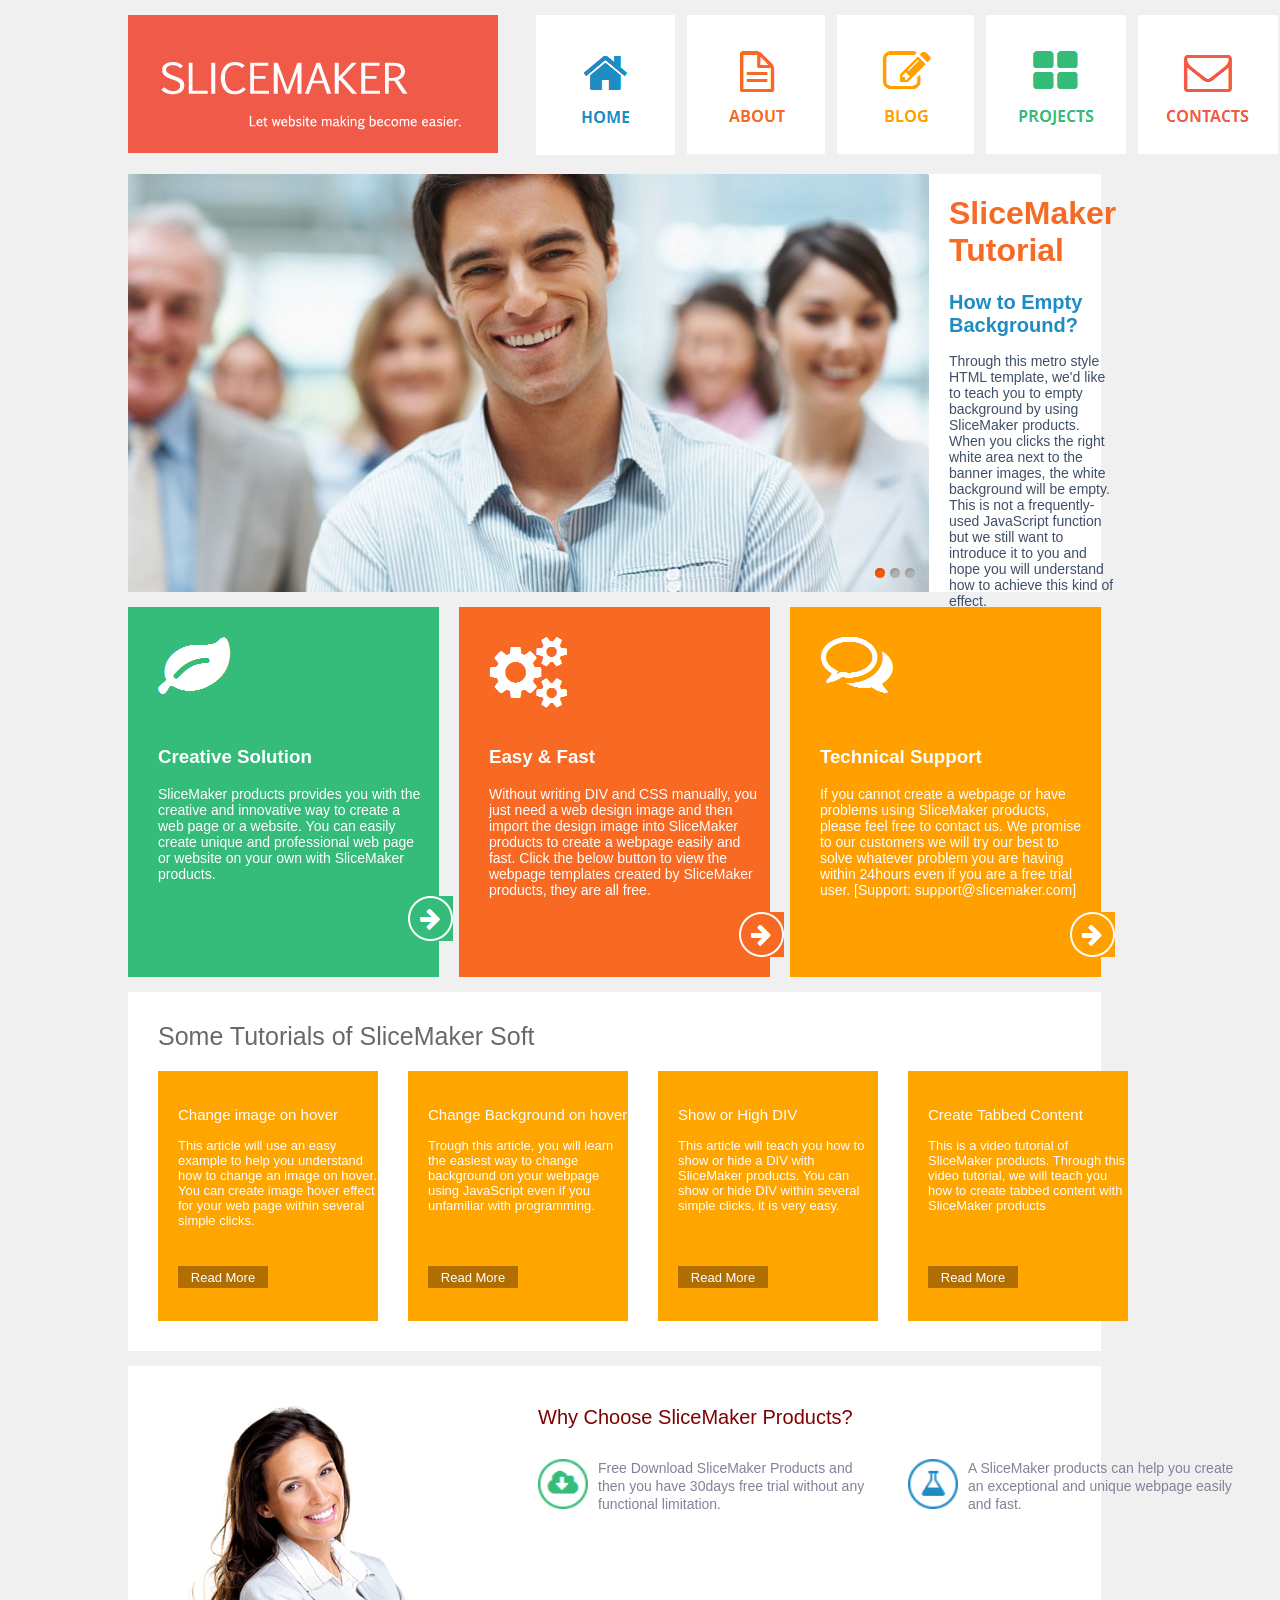
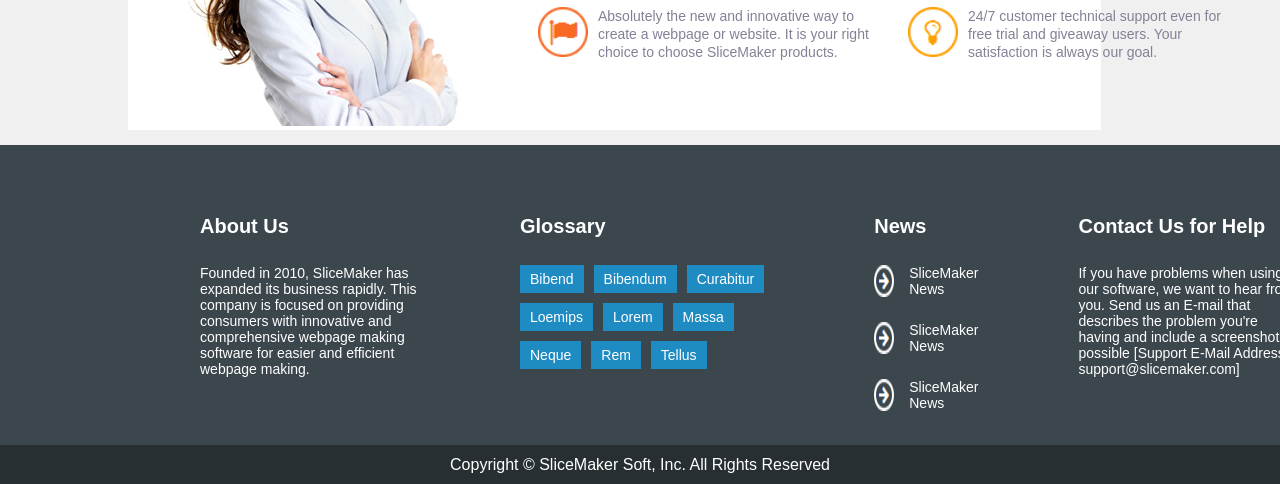
==== index.html @ e336437c "file renamed" ====
<!DOCTYPE html>
<html lang="en">
<head>
	<title>project</title>
	<meta charset="utf-8">
	<link rel="stylesheet" type="text/css" href="project.css">
</head>
<body>
	
	<div class="project">
		<div class="super_container">
		<header class="header d-flex flex-row">
			<div class="header_content d-flex flex-row align-items-center">
			<div class="logo_container row d-flex">
				<div class="logo">
					<img src="images/logo.png" style="margin-right: 22px;">
				</div>
				<div class="nav">
					<ul class="main_nav_item row d-flex">
					<li class="nav_item"><a href="#"><img src="images/index.png"></a></li>
					<li class="nav_item"><a href=""><img src="images/about.png"></a></li>
					<li class="nav_item"><a href=""><img src="images/blog.png"></a></li>
					<li class="nav_item"><a href=""><img src="images/projects.png"></a></li>
					<li class="nav_item"><a href=""><img src="images/contacts.png"></a></li>
				</ul>
				</div>
			</div>
			</div>
		</header>
		<div class="banner">
			<div class="row d-flex align-items-center">
			<div class="col-md-4">
				<img src="images/main_img.jpg">
			</div>
			<div class="banner_content">
				<div class="col-md-4 content-text">
				<h1>SliceMaker Tutorial</h1>
				<h2>How to Empty Background?</h2>
				<p>Through this metro style HTML template, we'd like to teach you to empty background by using SliceMaker products. <br>
				When you clicks the right white area next to the banner images, the white background will be empty. This is not a frequently-used JavaScript function but we still want to introduce it to you and hope you will understand how to achieve this kind of effect.</p>
			</div>
			<button class="btn_1">Read More</button>
			</div>
		</div>
		</div>
		<!-- <--------------blocks------------->
		<div class="row d-flex align-items-center">
			<div class="blocks">
				<div class="column_1">
					<div class="creative">
						<img src="images/creative.png" alt="">
					</div>
					<div class="content">
						<h3>Creative Solution</h3>
						<p>SliceMaker products provides you with the creative and innovative way to create a web page or a website. You can easily create unique and professional web page or website on your own with SliceMaker products.</p>
					</div>
					<div class="arrow">
						<img src="images/creative_arrow.gif" alt="">
					</div>
					
				</div>
				<div class="column_2">
					<div class="creative">
						<img src="images/easy.png" alt="">
					</div>
					<div class="content">
						<h3>Easy & Fast</h3>
						<p>Without writing DIV and CSS manually, you just need a web design image
						and then import the design image into SliceMaker products to create a
						webpage easily and fast. Click the below button to view the webpage templates created by 
						SliceMaker products, they are all free.</p>
					</div>
					<div class="arrow">
						<img src="images/easy_arrow.gif" alt="">
					</div>
					
				</div>
				<div class="column_3">
					<div class="creative">
						<img src="images/technical.png" alt="">
					</div>
					<div class="content">
						<h3>Technical Support</h3>
						<p>If you cannot create a webpage or have problems using SliceMaker
						products, please feel free to contact us. We promise to our customers we
						will try our best to solve whatever problem you are having within 24hours
						even if you are a free trial user. [Support: support@slicemaker.com]</p>
					</div>
					<div class="arrow">
						<img src="images/technical_arrow.png" alt="">
					</div>
					
				</div>
			</div>
		</div>

		<!-- --------------Article------------ -->
				<div class="Article">
					<div class="title">Some Tutorials of SliceMaker Soft</div>
					<div class="row d-flex">
						<div class="tutorial">
							<div class="main">Change image on hover</div>
							<p>This article will use an easy example to help you 
							understand how to change an image on hover. You can 
							create image hover effect for your web page within 
							several simple clicks.</p>
							<button class="button">Read More</button>
						</div>
						<div class="tutorial">
							<div class="main">Change Background on hover</div>
							<p>Trough this article, you will learn the easiest way to change 
								background on your webpage using JavaScript even if you unfamiliar
								with programming.</p>
							<button class="button">Read More</button>
						</div>
						<div class="tutorial">
							<div class="main">Show or High DIV</div>
							<p>This article will teach you how to show or hide a DIV
								with SliceMaker products. You can show or hide DIV
								within several simple clicks, it is very easy.
							</p>
							<button class="button">Read More</button>
						</div>
						<div class="tutorial">
							<div class="main">Create Tabbed Content</div>
							<p>This is a video tutorial of SliceMaker products. Through
								this video tutorial, we will teach you how to create tabbed content
								with SliceMaker products</p>
							<button class="button">Read More</button>
						</div>
						
					</div>
				</div>

				<!-- -------------------Service--------------------------- -->

				<div class="service">
					<div class="row d-flex">
						<div class="img">
							<img src="images/model.png">
						</div>
						<div class="content_2">
							<div class="main_2">
								<span>Why Choose SliceMaker Products?</span>
							</div>
							<div class="download row d-flex">
								<div class="icons">
									<img src="images/download.png" align="" style="width: 50px;height: 50px;">
								</div>
								<p>Free Download SliceMaker Products and then
								you have 30days free trial without any functional limitation.</p>
								<div class="icons_1">
									<img src="images/lab.png" align="" style="width: 50px;height: 50px;">
								</div>
								<p>A SliceMaker products can help you create an exceptional
									and unique webpage easily and fast.</p>
								
							</div>
							<div class="download_1 row d-flex">
								<div class="icons">
									<img src="images/flag.png" align="" style="width: 50px;height: 50px;">
								</div>
								<p>Absolutely the new and innovative way to create
									a webpage or website. It is your right choice to choose
									SliceMaker products.</p>
								<div class="icons_1">
									<img src="images/bulb.png" align="" style="width: 50px;height: 50px;">
								</div>
								<p>24/7 customer technical support even for free trial and giveaway
									users. Your satisfaction is always our goal.</p>
								
							</div>
							
						</div>
						
					</div>
				</div>
	</div>

	<!-- ------------------footer----------------- -->
				<div class="footer_container">
					<div class="footer row d-flex">
						<div class="division">
							<h4>About Us</h4>
							<p>Founded in 2010, SliceMaker has
							expanded its business rapidly. This 
							company is focused on providing consumers
						with innovative and comprehensive webpage 
						making software for easier and efficient 
						webpage making.</p>
							
						</div>
						<div class="division">
							<h4>Glossary</h4>
							<div class="rectanle_box row d-flex">
								<div class="box_2">
								<span>Bibend</span>
							</div>
							<div class="box_2">
								<span>Bibendum</span>
							</div>
							<div class="box_2">
								<span>Curabitur</span>
							</div>
							</div>
							<div class="rectanle_box row d-flex">
								<div class="box_2">
								<span>Loemips</span>
							</div>
							<div class="box_2">
								<span>Lorem</span>
							</div>
							<div class="box_2">
								<span>Massa</span>
							</div>
							</div>
							<div class="rectanle_box row d-flex">
								<div class="box_2">
								<span>Neque</span>
							</div>
							<div class="box_2">
								<span>Rem</span>
							</div>
							<div class="box_2">
								<span>Tellus</span>
							</div>
							</div>
						</div>
						<div class="division">
							<h4>News</h4>
							<div class="icons_2 row d-flex">
								<img src="images/white_arrow.png">
								<span>SliceMaker News</span>
							</div>
							<div class="icons_2 row d-flex">
								<img src="images/white_arrow.png">
								<span>SliceMaker News</span>
							</div>
							<div class="icons_2 row d-flex">
								<img src="images/white_arrow.png">
								<span>SliceMaker News</span>
							</div>
							
						</div>
						<div class="division">
							<h4>Contact Us for Help</h4>
							<p>If you have problems when using
								our software, we want to hear from you.
								Send us an E-mail that describes the problem
								you're having and include a screenshot if possible
								[Support E-Mail Address: support@slicemaker.com]</p>
							
						</div>

						
					</div>

					
				</div>
				<!-- -----------copyright-------------- -->
				<div class="copyright">
					<div class="text-center">
						<span>Copyright &copy; SliceMaker Soft, Inc. All Rights Reserved</span>
						
					</div>
					
				</div>
	</div>

</body>
</html>
---- project.css ----
@charset "utf-8";


		body {
			margin: 0px;
			padding: 0px;
		}
		html {
			width: 100%;
			font-family: sans-serif;
			align-items: center;
			vertical-align: middle;
			background-color: #f0f0f0;
		}
		.main_nav_item {
			margin: 0;
			padding: 0;
			margin-left: 4px;
		}
		.nav_item {
			list-style: none;
			margin-left: 12px;
		}
		.project {
			width: 100%;
			background-color: #f0f0f0;
		}
		.super_container {
			margin-left: 10%;
			padding-top: 15px;
			width: 76%;
		}
		.banner {
			margin-top: 15px;
			background-color: #ffffff;
			width: 100%;
			height: 418px;
		}
		.banner_content {
			width: 300px;
			padding-left: 20px;
			font-family: sans-serif;
		}
		.banner_content h1{
			font-family: sans-serif;
			color: #f56a25;
		}
		.banner_content h2{
			font-size: 20px;
			color: #1e8bc3;
		}
		.banner_content p{
			font-size: 14px;
			color: #3e4f67;
		}
		.btn_1 {
			width: 120px;
			height: 30px;
			background-color: #1e8bc3;
			color: #ffffff;
			margin-top: 15px;
			text-align: center;
			font-family: sans-serif;
			border: none;
		}

		/*<------------blocks------------->*/
		.row {
			display: flex;
		}
		.blocks {
			width: 100%;
			display: flex;
			margin-top: 15px;
		}
		.column_1 {
			background-color: #35bc7a;
			width: 370px;
			height: 370px;
			margin-right: 20px;
		}
		.column_2 {
			background-color: #f86923;
			width: 370px;
			height: 370px;
			margin-right: 20px;
		}
		.column_3 {
			background-color: #ff9f00;
			width: 370px;
			height: 370px;
		}
		.creative {
			position: relative;
			width: 30px;
			height: 30px;
			margin-left: 30px;
			margin-top: 30px;
		}
		.content {
			width: 270px;
			margin-top: 60px;
			align-content: center;
			margin-left: 30px;
			color: #ffffff;
			font-family: sans-serif;
			min-height: 160px;
		}
		.content p {
			font-size: 14px;
		}
		.arrow {
			position: relative;
			width: 10px;
			height: 10px;
			margin-left: 280px;
			margin-bottom: 20px;
		}
		/*-----------article-----------*/
		.Article {
			margin-top: 15px;
			padding-left: 30px;
			padding-bottom: 30px;
			padding-top: 30px;
			background-color: #ffffff;
		}
		.title {
			font-size: 25px;
			color: #68696b;
			font-family: sans-serif;
		}
		.tutorial {
			width: 250px;
			height: 250px;
			background-color: orange;
			margin-top: 20px;
			margin-right: 30px;
		}
		.main {
			color: #ffffff;
			margin-left: 20px;
			font-family: sans-serif;
			margin-top: 35px;
			font-size: 15px;
		}
		.tutorial p {
			color: #ffffff;
			margin-left: 20px;
			font-family: sans-serif;
			width: 200px;
			font-size: 13px;
			margin-top: 15px;
			min-height: 90px;
		}
		
		.button {
			position: relative;
			width: 90px;
			height: 22px;
			background-color: #b06e00;
			margin-left: 20px;
			margin-top: 25px;
			text-align: center;
			color: #ffffff;
			font-family: sans-serif;
			font-size: 13px;
			border: none;
		}
		
		/*-------------service--------------*/
		.service {
			padding-left: 60px;
			padding-right: 30px;
			padding-top: 40px;
			margin-top: 15px;
			background-color: #ffffff;
		}
		.content_2 {
			margin-left: 80px;
		}
		.main_2 span {
			font-family: sans-serif;
			font-size: 20px;
			color: #7d0100;
		}
		.download {
			margin-top: 30px;
		}
		.download p {
			width: 280px;
			font-family: sans-serif;
			font-size: 14px;
			margin-left: 10px;
			line-height: 18px;
			margin-top: 0;
			color: #858096;
		}
		.icons_1 {
			margin-left: 30px;
		}
		.download_1 {
			margin-top: 80px;
		}
		.download_1 p {
			width: 280px;
			font-family: sans-serif;
			font-size: 14px;
			margin-left: 10px;
			line-height: 18px;
			margin-top: 0px;
			color: #858096;
		}
		.footer_container {
			width: 100%;
			background-color: #3c474d;
			height: 300px;
			margin-top: 15px;
			font-family: sans-serif;
		}
		.footer {
			margin-left: 200px;
		}
		.division {
			margin-right: 100px;
		}
		.division h4 {
			margin-top: 70px;
			color: #ffffff;
			font-size: 20px;
		}
		.division p {
			margin-top: 0px;
			color: #ffffff;
			font-size: 14px;
			width: 220px;
		}
		.icons_2 {
			margin-bottom: 25px;
		}
		.icons_2 span {
			color: #ffffff;
			margin-left: 15px;
			font-size: 14px;
			font-weight: 50;
		}
		.box_2 {
			background-color: #1e8bc3;
			color: #ffffff;
			text-align: center;
			font-size: 14px;
			margin-right: 10px;
			margin-bottom: 10px;
			padding-left: 10px;
			padding-right: 10px;
			padding-top: 6px;
			padding-bottom: 6px;
		}
		/*--------------copyright----------------*/
		.copyright {
			width: 100%;
			background-color: #272f32;
			padding-top: 10px;
			padding-bottom: 10px;
			text-align: center;

		}
		.copyright span {
			color: #ffffff;
			align-items: center;
			vertical-align: middle;
		}
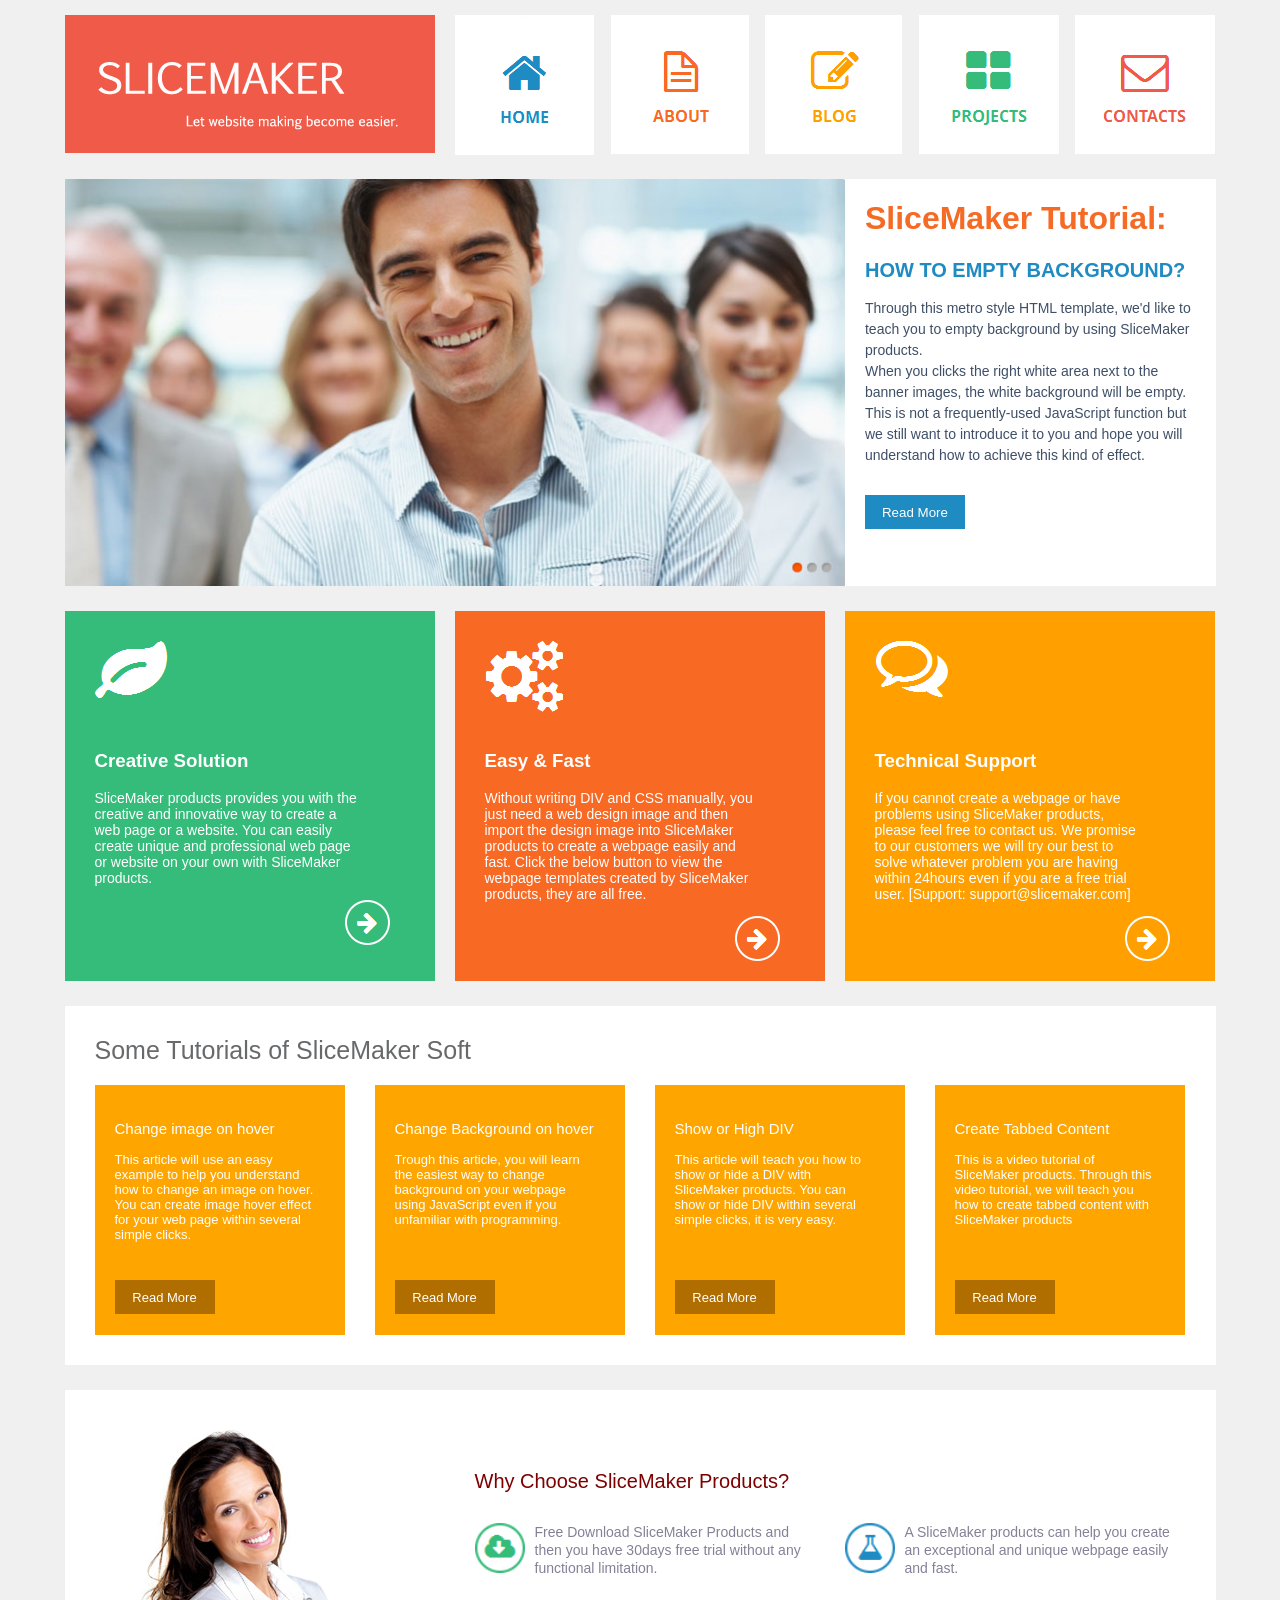
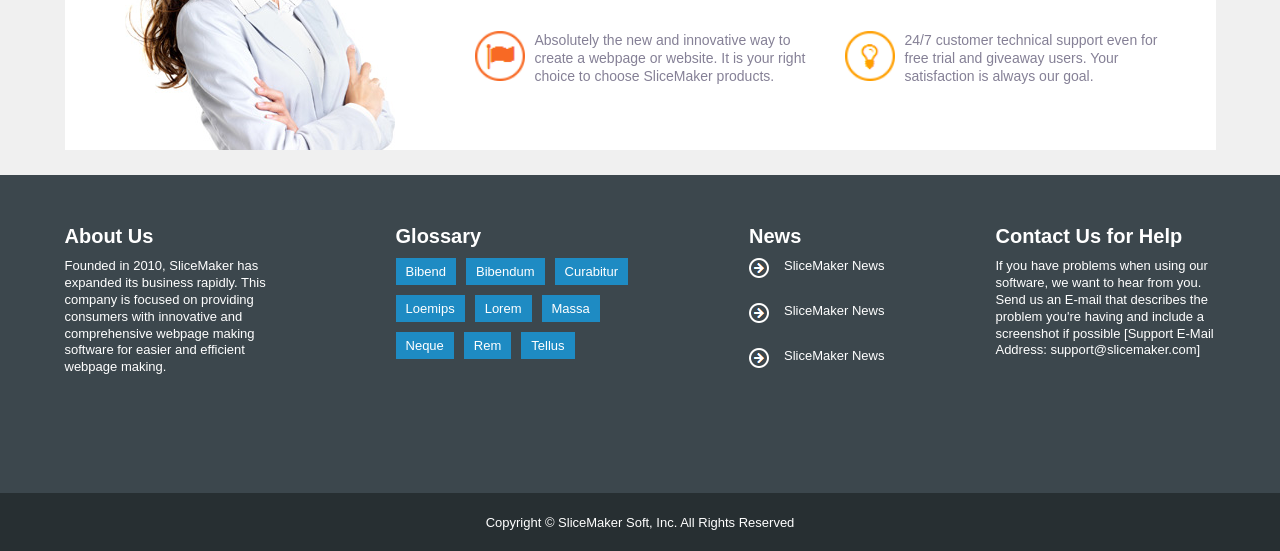
==== commit 59636b17: "code updated" ====
--- a/index.html
+++ b/index.html
@@ -1,81 +1,77 @@
 <!DOCTYPE html>
 <html lang="en">
 <head>
-	<title>project</title>
+	<title>SliceMaker</title>
 	<meta charset="utf-8">
-	<link rel="stylesheet" type="text/css" href="project.css">
+	<link rel="stylesheet" type="text/css" href="main.css">
 </head>
 <body>
-	
 	<div class="project">
 		<div class="super_container">
-		<header class="header d-flex flex-row">
-			<div class="header_content d-flex flex-row align-items-center">
-			<div class="logo_container row d-flex">
-				<div class="logo">
-					<img src="images/logo.png" style="margin-right: 22px;">
-				</div>
-				<div class="nav">
-					<ul class="main_nav_item row d-flex">
-					<li class="nav_item"><a href="#"><img src="images/index.png"></a></li>
-					<li class="nav_item"><a href=""><img src="images/about.png"></a></li>
-					<li class="nav_item"><a href=""><img src="images/blog.png"></a></li>
-					<li class="nav_item"><a href=""><img src="images/projects.png"></a></li>
-					<li class="nav_item"><a href=""><img src="images/contacts.png"></a></li>
-				</ul>
-				</div>
-			</div>
-			</div>
-		</header>
-		<div class="banner">
+			<header class="header d-flex flex-row">
+				<div class="header_content d-flex flex-row align-items-center">
+					<div class="logo_container row d-flex">
+						<div class="logo">
+							<img src="images/logo.png">
+						</div>
+						<div class="nav">
+							<ul class="main_nav_item row d-flex">
+								<li class="nav_item"><a href="#"><img src="images/index.png"></a></li>
+								<li class="nav_item"><a href=""><img src="images/about.png"></a></li>
+								<li class="nav_item"><a href=""><img src="images/blog.png"></a></li>
+								<li class="nav_item"><a href=""><img src="images/projects.png"></a></li>
+								<li class="nav_item"><a href=""><img src="images/contacts.png"></a></li>
+							</ul>
+						</div>
+					</div>
+				</div>
+			</header>
+			<div class="banner">
+				<div class="row d-flex align-items-center">
+					<div class="banner_img">
+						<img src="images/main_img.jpg">
+					</div>
+					<div class="banner_content">
+						<div class="content-text">
+							<h1>SliceMaker Tutorial:</h1>
+							<h2>How to Empty Background?</h2>
+							<p>Through this metro style HTML template, we'd like to teach you to empty background by using SliceMaker products. <br>
+							When you clicks the right white area next to the banner images, the white background will be empty. This is not a frequently-used JavaScript function but we still want to introduce it to you and hope you will understand how to achieve this kind of effect.</p>
+						</div>
+						<button class="btn_1">Read More</button>
+					</div>
+				</div>
+			</div>
 			<div class="row d-flex align-items-center">
-			<div class="col-md-4">
-				<img src="images/main_img.jpg">
-			</div>
-			<div class="banner_content">
-				<div class="col-md-4 content-text">
-				<h1>SliceMaker Tutorial</h1>
-				<h2>How to Empty Background?</h2>
-				<p>Through this metro style HTML template, we'd like to teach you to empty background by using SliceMaker products. <br>
-				When you clicks the right white area next to the banner images, the white background will be empty. This is not a frequently-used JavaScript function but we still want to introduce it to you and hope you will understand how to achieve this kind of effect.</p>
-			</div>
-			<button class="btn_1">Read More</button>
-			</div>
-		</div>
-		</div>
-		<!-- <--------------blocks------------->
-		<div class="row d-flex align-items-center">
-			<div class="blocks">
-				<div class="column_1">
-					<div class="creative">
-						<img src="images/creative.png" alt="">
-					</div>
-					<div class="content">
-						<h3>Creative Solution</h3>
-						<p>SliceMaker products provides you with the creative and innovative way to create a web page or a website. You can easily create unique and professional web page or website on your own with SliceMaker products.</p>
-					</div>
-					<div class="arrow">
-						<img src="images/creative_arrow.gif" alt="">
-					</div>
-					
-				</div>
-				<div class="column_2">
-					<div class="creative">
-						<img src="images/easy.png" alt="">
-					</div>
-					<div class="content">
-						<h3>Easy & Fast</h3>
-						<p>Without writing DIV and CSS manually, you just need a web design image
-						and then import the design image into SliceMaker products to create a
-						webpage easily and fast. Click the below button to view the webpage templates created by 
-						SliceMaker products, they are all free.</p>
-					</div>
-					<div class="arrow">
-						<img src="images/easy_arrow.gif" alt="">
-					</div>
-					
-				</div>
-				<div class="column_3">
+				<div class="blocks">
+					<div class="column_1">
+						<div class="creative">
+							<img src="images/creative.png" alt="">
+						</div>
+						<div class="content">
+							<h3>Creative Solution</h3>
+							<p>SliceMaker products provides you with the creative and innovative way to create a web page or a website. You can easily create unique and professional web page or website on your own with SliceMaker products.</p>
+						</div>
+						<div class="arrow">
+							<img src="images/creative_arrow.gif" alt="">
+						</div>
+					</div>
+					<div class="column_2">
+						<div class="creative">
+							<img src="images/easy.png" alt="">
+						</div>
+						<div class="content">
+							<h3>Easy & Fast</h3>
+							<p>Without writing DIV and CSS manually, you just need a web design image
+							and then import the design image into SliceMaker products to create a
+							webpage easily and fast. Click the below button to view the webpage templates created by
+							SliceMaker products, they are all free.</p>
+						</div>
+						<div class="arrow">
+							<img src="images/easy_arrow.gif" alt="">
+						</div>
+					</div>
+					<div class="column_3">
 					<div class="creative">
 						<img src="images/technical.png" alt="">
 					</div>
@@ -89,183 +85,159 @@
 					<div class="arrow">
 						<img src="images/technical_arrow.png" alt="">
 					</div>
-					
+				</div>
+				</div>
+			</div>
+			<div class="Article">
+				<div class="title">Some Tutorials of SliceMaker Soft</div>
+				<div class="row d-flex">
+					<div class="tutorial">
+						<div class="main">Change image on hover</div>
+						<p>This article will use an easy example to help you
+						understand how to change an image on hover. You can
+						create image hover effect for your web page within
+						several simple clicks.</p>
+						<button class="button">Read More</button>
+					</div>
+					<div class="tutorial">
+						<div class="main">Change Background on hover</div>
+						<p>Trough this article, you will learn the easiest way to change
+						background on your webpage using JavaScript even if you unfamiliar
+						with programming.</p>
+						<button class="button">Read More</button>
+					</div>
+					<div class="tutorial">
+						<div class="main">Show or High DIV</div>
+						<p>This article will teach you how to show or hide a DIV
+						with SliceMaker products. You can show or hide DIV
+						within several simple clicks, it is very easy.
+						</p>
+						<button class="button">Read More</button>
+					</div>
+					<div class="tutorial">
+						<div class="main">Create Tabbed Content</div>
+						<p>This is a video tutorial of SliceMaker products. Through
+						this video tutorial, we will teach you how to create tabbed content
+						with SliceMaker products</p>
+						<button class="button">Read More</button>
+					</div>
+				</div>
+			</div>
+			<div class="service">
+				<div class="row d-flex">
+					<div class="img">
+						<img src="images/model.png">
+					</div>
+					<div class="content_2">
+						<div class="main_2">
+							<span>Why Choose SliceMaker Products?</span>
+						</div>
+						<div class="download row d-flex">
+							<div class="icons">
+								<img src="images/download.png" align="" style="width: 50px;height: 50px;">
+							</div>
+							<p>Free Download SliceMaker Products and then
+							you have 30days free trial without any functional limitation.</p>
+							<div class="icons_1">
+								<img src="images/lab.png" align="" style="width: 50px;height: 50px;">
+							</div>
+							<p>A SliceMaker products can help you create an exceptional
+							and unique webpage easily and fast.</p>
+						</div>
+						<div class="download_1 row d-flex">
+							<div class="icons">
+								<img src="images/flag.png" align="" style="width: 50px;height: 50px;">
+							</div>
+							<p>Absolutely the new and innovative way to create
+							a webpage or website. It is your right choice to choose
+							SliceMaker products.</p>
+							<div class="icons_1">
+								<img src="images/bulb.png" align="" style="width: 50px;height: 50px;">
+							</div>
+							<p>24/7 customer technical support even for free trial and giveaway
+							users. Your satisfaction is always our goal.</p>
+						</div>
+					</div>
 				</div>
 			</div>
 		</div>
-
-		<!-- --------------Article------------ -->
-				<div class="Article">
-					<div class="title">Some Tutorials of SliceMaker Soft</div>
-					<div class="row d-flex">
-						<div class="tutorial">
-							<div class="main">Change image on hover</div>
-							<p>This article will use an easy example to help you 
-							understand how to change an image on hover. You can 
-							create image hover effect for your web page within 
-							several simple clicks.</p>
-							<button class="button">Read More</button>
-						</div>
-						<div class="tutorial">
-							<div class="main">Change Background on hover</div>
-							<p>Trough this article, you will learn the easiest way to change 
-								background on your webpage using JavaScript even if you unfamiliar
-								with programming.</p>
-							<button class="button">Read More</button>
-						</div>
-						<div class="tutorial">
-							<div class="main">Show or High DIV</div>
-							<p>This article will teach you how to show or hide a DIV
-								with SliceMaker products. You can show or hide DIV
-								within several simple clicks, it is very easy.
-							</p>
-							<button class="button">Read More</button>
-						</div>
-						<div class="tutorial">
-							<div class="main">Create Tabbed Content</div>
-							<p>This is a video tutorial of SliceMaker products. Through
-								this video tutorial, we will teach you how to create tabbed content
-								with SliceMaker products</p>
-							<button class="button">Read More</button>
-						</div>
-						
-					</div>
-				</div>
-
-				<!-- -------------------Service--------------------------- -->
-
-				<div class="service">
-					<div class="row d-flex">
-						<div class="img">
-							<img src="images/model.png">
-						</div>
-						<div class="content_2">
-							<div class="main_2">
-								<span>Why Choose SliceMaker Products?</span>
-							</div>
-							<div class="download row d-flex">
-								<div class="icons">
-									<img src="images/download.png" align="" style="width: 50px;height: 50px;">
-								</div>
-								<p>Free Download SliceMaker Products and then
-								you have 30days free trial without any functional limitation.</p>
-								<div class="icons_1">
-									<img src="images/lab.png" align="" style="width: 50px;height: 50px;">
-								</div>
-								<p>A SliceMaker products can help you create an exceptional
-									and unique webpage easily and fast.</p>
-								
-							</div>
-							<div class="download_1 row d-flex">
-								<div class="icons">
-									<img src="images/flag.png" align="" style="width: 50px;height: 50px;">
-								</div>
-								<p>Absolutely the new and innovative way to create
-									a webpage or website. It is your right choice to choose
-									SliceMaker products.</p>
-								<div class="icons_1">
-									<img src="images/bulb.png" align="" style="width: 50px;height: 50px;">
-								</div>
-								<p>24/7 customer technical support even for free trial and giveaway
-									users. Your satisfaction is always our goal.</p>
-								
-							</div>
-							
-						</div>
-						
-					</div>
-				</div>
+		<div class="footer_container">
+			<div class="footer row d-flex">
+				<div class="division">
+					<h4>About Us</h4>
+					<p>Founded in 2010, SliceMaker has
+					expanded its business rapidly. This
+					company is focused on providing consumers
+					with innovative and comprehensive webpage
+					making software for easier and efficient
+					webpage making.</p>
+				</div>
+				<div class="division">
+				<h4>Glossary</h4>
+				<div class="rectanle_box row d-flex">
+					<div class="box_2">
+						<span>Bibend</span>
+					</div>
+					<div class="box_2">
+						<span>Bibendum</span>
+					</div>
+					<div class="box_2">
+						<span>Curabitur</span>
+					</div>
+				</div>
+				<div class="rectanle_box row d-flex">
+					<div class="box_2">
+						<span>Loemips</span>
+					</div>
+					<div class="box_2">
+						<span>Lorem</span>
+					</div>
+					<div class="box_2">
+						<span>Massa</span>
+					</div>
+				</div>
+				<div class="rectanle_box row d-flex">
+					<div class="box_2">
+						<span>Neque</span>
+					</div>
+					<div class="box_2">
+						<span>Rem</span>
+					</div>
+					<div class="box_2">
+						<span>Tellus</span>
+					</div>
+				</div>
+				</div>
+				<div class="division">
+					<h4>News</h4>
+					<div class="icons_2 row d-flex">
+						<img src="images/white_arrow.png">
+						<span>SliceMaker News</span>
+					</div>
+					<div class="icons_2 row d-flex">
+						<img src="images/white_arrow.png">
+						<span>SliceMaker News</span>
+					</div>
+					<div class="icons_2 row d-flex">
+						<img src="images/white_arrow.png">
+						<span>SliceMaker News</span>
+					</div>
+				</div>
+				<div class="division">
+					<h4>Contact Us for Help</h4>
+					<p>If you have problems when using
+					our software, we want to hear from you.
+					Send us an E-mail that describes the problem
+					you're having and include a screenshot if possible
+					[Support E-Mail Address: support@slicemaker.com]</p>
+				</div>
+			</div>
+		</div>
+		<div class="copyright">
+			<div class="text-center">
+				<span>Copyright &copy; SliceMaker Soft, Inc. All Rights Reserved</span>
+			</div>
+		</div>
 	</div>
-
-	<!-- ------------------footer----------------- -->
-				<div class="footer_container">
-					<div class="footer row d-flex">
-						<div class="division">
-							<h4>About Us</h4>
-							<p>Founded in 2010, SliceMaker has
-							expanded its business rapidly. This 
-							company is focused on providing consumers
-						with innovative and comprehensive webpage 
-						making software for easier and efficient 
-						webpage making.</p>
-							
-						</div>
-						<div class="division">
-							<h4>Glossary</h4>
-							<div class="rectanle_box row d-flex">
-								<div class="box_2">
-								<span>Bibend</span>
-							</div>
-							<div class="box_2">
-								<span>Bibendum</span>
-							</div>
-							<div class="box_2">
-								<span>Curabitur</span>
-							</div>
-							</div>
-							<div class="rectanle_box row d-flex">
-								<div class="box_2">
-								<span>Loemips</span>
-							</div>
-							<div class="box_2">
-								<span>Lorem</span>
-							</div>
-							<div class="box_2">
-								<span>Massa</span>
-							</div>
-							</div>
-							<div class="rectanle_box row d-flex">
-								<div class="box_2">
-								<span>Neque</span>
-							</div>
-							<div class="box_2">
-								<span>Rem</span>
-							</div>
-							<div class="box_2">
-								<span>Tellus</span>
-							</div>
-							</div>
-						</div>
-						<div class="division">
-							<h4>News</h4>
-							<div class="icons_2 row d-flex">
-								<img src="images/white_arrow.png">
-								<span>SliceMaker News</span>
-							</div>
-							<div class="icons_2 row d-flex">
-								<img src="images/white_arrow.png">
-								<span>SliceMaker News</span>
-							</div>
-							<div class="icons_2 row d-flex">
-								<img src="images/white_arrow.png">
-								<span>SliceMaker News</span>
-							</div>
-							
-						</div>
-						<div class="division">
-							<h4>Contact Us for Help</h4>
-							<p>If you have problems when using
-								our software, we want to hear from you.
-								Send us an E-mail that describes the problem
-								you're having and include a screenshot if possible
-								[Support E-Mail Address: support@slicemaker.com]</p>
-							
-						</div>
-
-						
-					</div>
-
-					
-				</div>
-				<!-- -----------copyright-------------- -->
-				<div class="copyright">
-					<div class="text-center">
-						<span>Copyright &copy; SliceMaker Soft, Inc. All Rights Reserved</span>
-						
-					</div>
-					
-				</div>
-	</div>
-
 </body>
 </html>
--- a/main.css
+++ b/main.css
@@ -0,0 +1,278 @@
+body {
+	margin: 0px;
+	padding: 0px;
+}
+html {
+	width: 100%;
+	font-family: sans-serif;
+	align-items: center;
+	vertical-align: middle;
+	background-color: #f0f0f0;
+}
+.main_nav_item {
+	margin: 0;
+	padding: 0;
+	margin-left: 4px;
+}
+.nav_item {
+	list-style: none;
+	margin-left: 16.5px;
+}
+.project {
+	width: 100%;
+	background-color: #f0f0f0;
+}
+.super_container {
+	margin: 0 auto;
+	padding-top: 15px;
+	width: 1151px;
+	align-items: center;
+}
+.banner {
+	margin-top: 20px;
+	background-color: #ffffff;
+	height: 407px;
+}
+.banner_img {
+	width: 850px;
+}
+.banner_img img {
+	width: 100%;
+}
+.banner_content {
+	width: 360px;
+	padding: 0 20px;
+	font-family: sans-serif;
+}
+.banner_content h1 {
+	font-family: sans-serif;
+	color: #f56a25;
+}
+.banner_content h2 {
+	font-size: 20px;
+	color: #1e8bc3;
+	text-transform: uppercase;
+}
+.banner_content p {
+	font-size: 14px;
+	color: #3e4f67;
+	line-height: 1.5;
+}
+.btn_1 {
+	width: 100px;
+	height: 34px;
+	background-color: #1e8bc3;
+	color: #ffffff;
+	margin-top: 15px;
+	text-align: center;
+	font-family: sans-serif;
+	border: none;
+	cursor: pointer;
+}
+/*<------------blocks------------->*/
+.row {
+	display: flex;
+}
+.blocks {
+	width: 100%;
+	display: flex;
+	margin-top: 25px;
+}
+.column_1 {
+	background-color: #35bc7a;
+	width: 370px;
+	height: 370px;
+	margin-right: 20px;
+}
+.column_2 {
+	background-color: #f86923;
+	width: 370px;
+	height: 370px;
+	margin-right: 20px;
+}
+.column_3 {
+	background-color: #ff9f00;
+	width: 370px;
+	height: 370px;
+}
+.creative {
+	position: relative;
+	width: 30px;
+	height: 30px;
+	margin-left: 30px;
+	margin-top: 30px;
+}
+.content {
+	width: 270px;
+	margin-top: 60px;
+	align-content: center;
+	margin-left: 30px;
+	color: #ffffff;
+	font-family: sans-serif;
+	min-height: 160px;
+}
+.content p {
+	font-size: 14px;
+}
+.arrow {
+	position: relative;
+	width: 10px;
+	height: 10px;
+	margin-left: 280px;
+	margin-bottom: 20px;
+}
+/*-----------article-----------*/
+.Article {
+	margin-top: 25px;
+	padding-left: 30px;
+	padding-bottom: 30px;
+	padding-top: 30px;
+	background-color: #ffffff;
+}
+.title {
+	font-size: 25px;
+	color: #68696b;
+	font-family: sans-serif;
+}
+.tutorial {
+	width: 250px;
+	height: 250px;
+	background-color: orange;
+	margin-top: 20px;
+	margin-right: 30px;
+}
+.main {
+	color: #ffffff;
+	margin-left: 20px;
+	font-family: sans-serif;
+	margin-top: 35px;
+	font-size: 15px;
+}
+.tutorial p {
+	color: #ffffff;
+	margin-left: 20px;
+	font-family: sans-serif;
+	width: 200px;
+	font-size: 13px;
+	margin-top: 15px;
+	min-height: 90px;
+}
+.button {
+	position: relative;
+	width: 100px;
+	height: 34px;
+	background-color: #b06e00;
+	margin-left: 20px;
+	margin-top: 25px;
+	text-align: center;
+	color: #ffffff;
+	font-family: sans-serif;
+	font-size: 13px;
+	border: none;
+	cursor: pointer;
+}
+/*-------------service--------------*/
+.service {
+	padding-left: 60px;
+	padding-right: 30px;
+	padding-top: 40px;
+	margin-top: 25px;
+	background-color: #ffffff;
+}
+.service img {
+	margin-bottom: -4px;
+}
+.content_2 {
+	margin-left: 80px;
+}
+.main_2 {
+	margin-top: 40px;
+}
+.main_2 span {
+	font-family: sans-serif;
+	font-size: 20px;
+	color: #7d0100;
+}
+.download {
+	margin-top: 30px;
+}
+.download p {
+	width: 280px;
+	font-family: sans-serif;
+	font-size: 14px;
+	margin-left: 10px;
+	line-height: 18px;
+	margin-top: 0;
+	color: #858096;
+}
+.icons_1 {
+	margin-left: 30px;
+}
+.download_1 {
+	margin-top: 40px;
+}
+.download_1 p {
+	width: 280px;
+	font-family: sans-serif;
+	font-size: 14px;
+	margin-left: 10px;
+	line-height: 18px;
+	margin-top: 0px;
+	color: #858096;
+}
+.footer_container {
+	background-color: #3c474d;
+	margin-top: 25px;
+	font-family: sans-serif;
+}
+.footer {
+	margin: 0 auto;
+	width: 1151px;
+	justify-content: space-between;
+	padding: 50px 0 100px 0;
+}
+.division h4 {
+	margin-bottom: 10px;
+	margin-top: 0;
+	color: #ffffff;
+	font-size: 20px;
+}
+.division p {
+	margin-top: 0px;
+	color: #ffffff;
+	font-size: 13px;
+	width: 220px;
+	line-height: 1.3;
+}
+.icons_2 {
+	margin-bottom: 25px;
+}
+.icons_2 span {
+	color: #ffffff;
+	margin-left: 15px;
+	font-size: 13px;
+	font-weight: 50;
+}
+.box_2 {
+	background-color: #1e8bc3;
+	color: #ffffff;
+	text-align: center;
+	font-size: 13px;
+	margin-right: 10px;
+	margin-bottom: 10px;
+	padding-left: 10px;
+	padding-right: 10px;
+	padding-top: 6px;
+	padding-bottom: 6px;
+}
+/*--------------copyright----------------*/
+.copyright {
+	width: 100%;
+	background-color: #272f32;
+	padding: 20px 0;
+	text-align: center;
+}
+.copyright span {
+	color: #ffffff;
+	font-size: 13px;
+}
